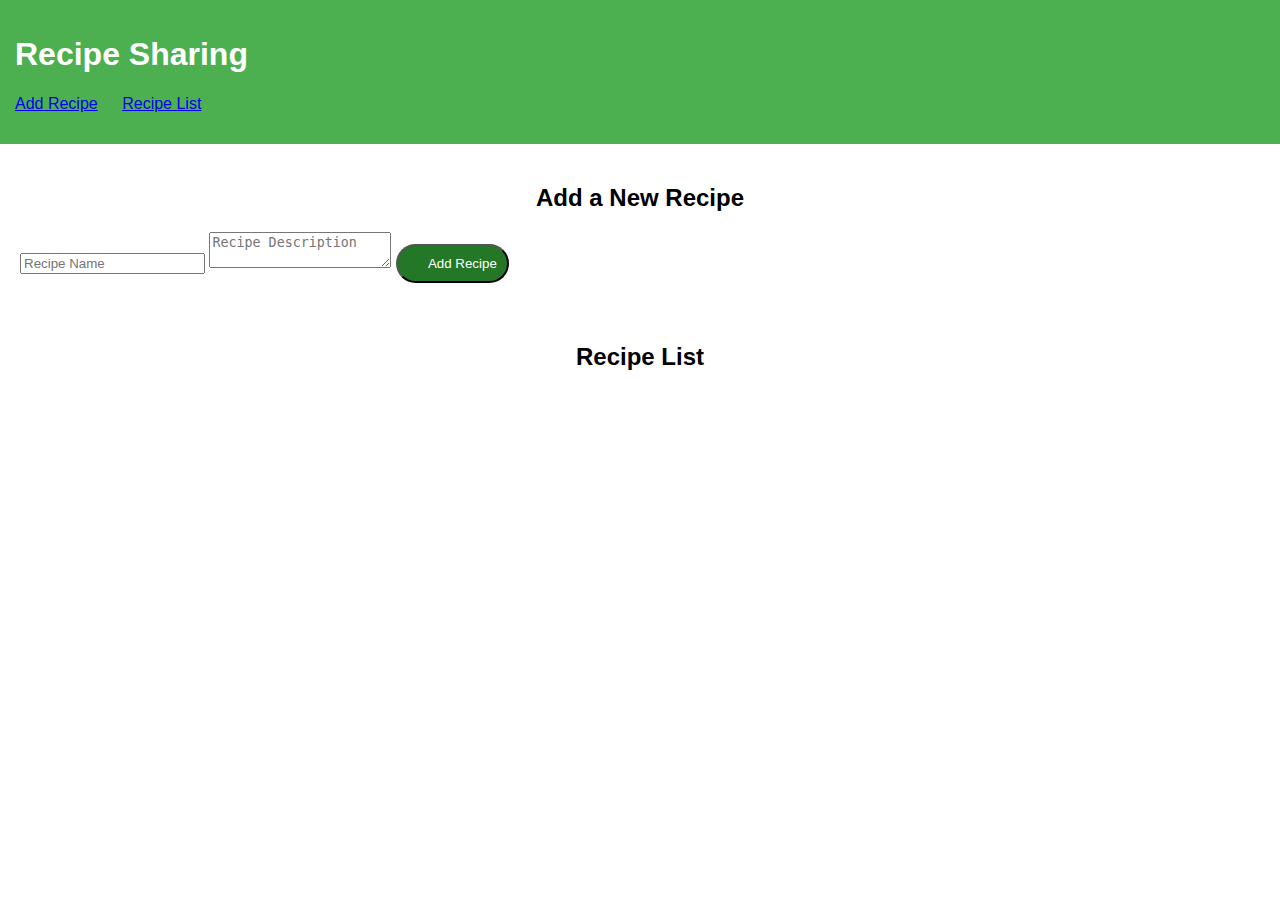
==== index.html @ 9e5829fb "myjsmid" ====
<!DOCTYPE html>
<html lang="en">
<head>
    <meta charset="UTF-8">
    <meta name="viewport" content="width=device-width, initial-scale=1.0">
    <title>Recipe Sharing</title>
    <link rel="stylesheet" href="styles.css">
</head>
<body>
    <nav>
        <h1>Recipe Sharing</h1>
        <ul>
            <li><a href="#add-recipe">Add Recipe</a></li>
            <li><a href="#recipe-list">Recipe List</a></li>
        </ul>
    </nav>

    <section id="add-recipe">
        <h2>Add a New Recipe</h2>
        <input type="text" id="recipe-name" placeholder="Recipe Name">
        <textarea id="recipe-description" placeholder="Recipe Description"></textarea>
        <button id="add-button">Add Recipe</button>
    </section>

    <section id="recipe-list">
        <h2>Recipe List</h2>
        <ul id="recipes"></ul>
    </section>

    <script src="script.js"></script>
</body>
</html>
---- styles.css ----
body {
    font-family: Arial, sans-serif;
    margin: 0;
    padding: 0;
}

nav {
    background-color: #4CAF50;
    color: white;
    padding: 15px;
}

nav ul {
    list-style: none;
    padding: 0;
}

nav ul li {
    display: inline;
    margin-right: 20px;
}

section {
    padding: 20px;
}

button {
    background-color: #247726;
    color: white;
    border-radius: 30px;
    padding: 10px;
    cursor: pointer;
}

button:hover {
    background-color: #45a049;
}

.recipe-item {
    display: flex;
    justify-content: space-between;
    margin: 10px 0;
}
h2{
    text-align: center;

}
#add-button{
    padding-left: 30px;
}
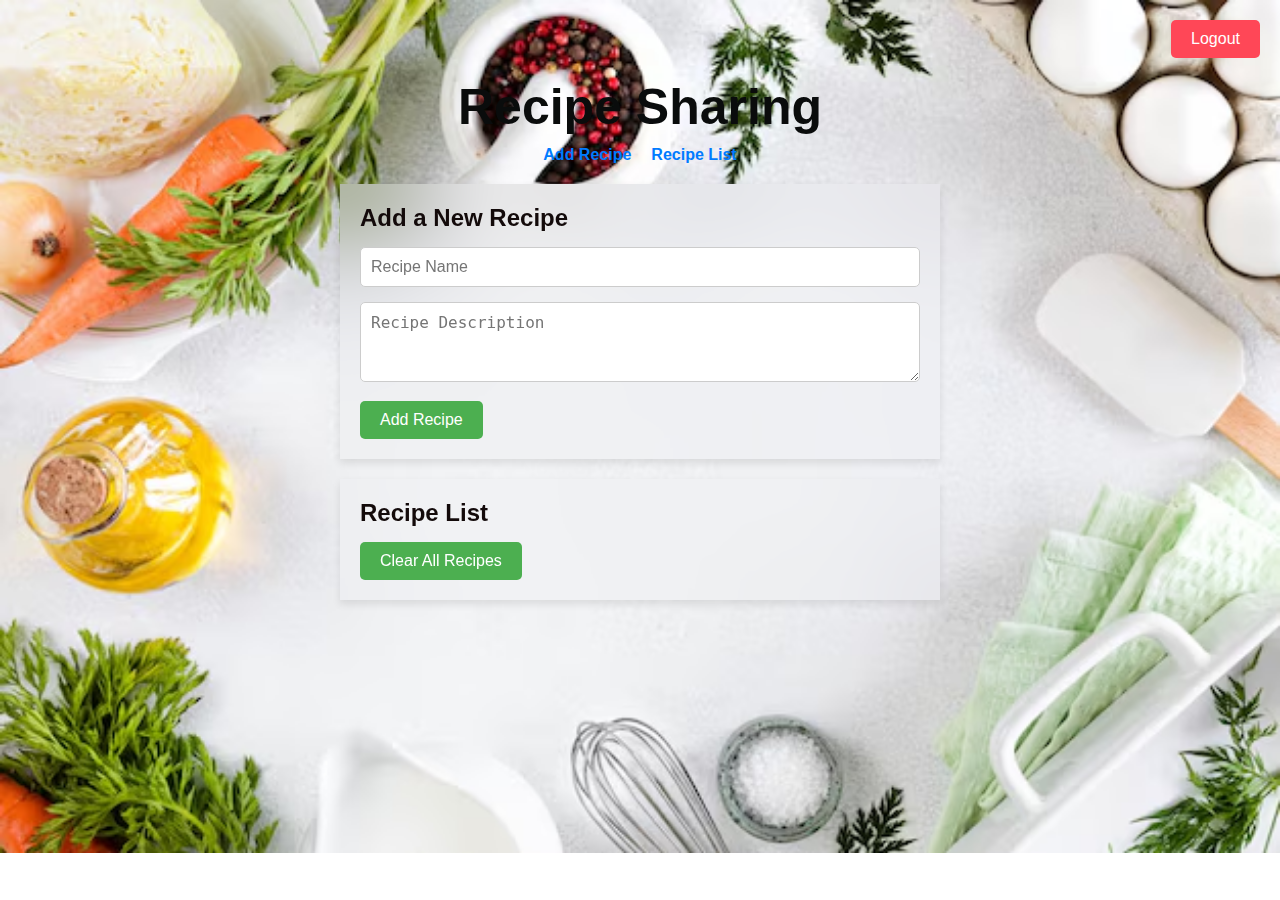
==== commit e87eec6e: "finaljsmidterm" ====
--- a/index.html
+++ b/index.html
@@ -4,9 +4,153 @@
     <meta charset="UTF-8">
     <meta name="viewport" content="width=device-width, initial-scale=1.0">
     <title>Recipe Sharing</title>
-    <link rel="stylesheet" href="styles.css">
 </head>
+<style>
+   
+* {
+    margin: 0;
+    padding: 0;
+    box-sizing: border-box;
+}
+
+
+body {
+    font-family: Arial, sans-serif;
+    background-image: url(hey1.avif);
+    background-repeat: no-repeat;
+    background-size: cover;
+    color: #333;
+    display: flex;
+    flex-direction: column;
+    align-items: center;
+    padding: 20px;
+}
+
+
+header {
+    width: 100%;
+    display: flex;
+    justify-content: flex-end;
+    margin-bottom: 20px;
+}
+
+header button {
+    background-color: #ff4757;
+    color: #fff;
+    border: none;
+    padding: 10px 20px;
+    border-radius: 5px;
+    font-size: 16px;
+    cursor: pointer;
+    transition: background-color 0.3s ease;
+}
+
+header button:hover {
+    background-color: #ff6b81;
+}
+
+
+nav {
+    width: 100%;
+    max-width: 600px;
+    text-align: center;
+    margin-bottom: 20px;
+}
+
+nav h1 {
+    color: #0a0c0c;
+    font-size: 50px;
+    margin-bottom: 10px;
+}
+
+nav ul {
+    list-style: none;
+    display: flex;
+    justify-content: center;
+    gap: 20px;
+}
+
+nav a {
+    text-decoration: none;
+    color: #007bff;
+    font-weight: bold;
+    transition: color 0.3s ease;
+}
+
+nav a:hover {
+    color: #0056b3;
+}
+
+
+section {
+    width: 100%;
+    max-width: 600px;
+    background-color: transparent;
+    backdrop-filter: blur(40px);
+    padding: 20px;
+    margin-bottom: 20px;
+    box-shadow: 0 4px 8px rgba(0, 0, 0, 0.1);
+}
+
+section h2 {
+    font-size: 24px;
+    color: #130a0a;
+    margin-bottom: 15px;
+}
+
+
+input[type="text"], textarea {
+    width: 100%;
+    padding: 10px;
+    margin-bottom: 15px;
+    border: 1px solid #ccc;
+    border-radius: 5px;
+    font-size: 16px;
+}
+
+textarea {
+    resize: vertical;
+    height: 80px;
+}
+
+
+button {
+    background-color: #4caf50;
+    color: #fff;
+    border: none;
+    padding: 10px 20px;
+    font-size: 16px;
+    border-radius: 5px;
+    cursor: pointer;
+    transition: background-color 0.3s ease;
+}
+
+button:hover {
+    background-color: #45a049;
+}
+
+
+#recipe-list ul {
+    list-style: none;
+    padding: 0;
+}
+
+#recipe-list li {
+    background-color: #e9f5e9;
+    border: 1px solid #ccc;
+    padding: 10px;
+    border-radius: 5px;
+    margin-bottom: 10px;
+    font-size: 16px;
+}
+
+</style>
+
 <body>
+    <header>
+        <button onclick="logout()">Logout</button>
+    </header>
+
     <nav>
         <h1>Recipe Sharing</h1>
         <ul>
@@ -24,9 +168,83 @@
 
     <section id="recipe-list">
         <h2>Recipe List</h2>
+        <button id="clear-button">Clear All Recipes</button>
         <ul id="recipes"></ul>
     </section>
 
-    <script src="script.js"></script>
+    <script>
+function logout() {
+    alert("Logging out...");
+    sessionStorage.removeItem("loggedInUser");
+    window.location.href = "index1.html";
+}
+
+let recipes = [];
+
+
+function renderRecipes() {
+    const recipeList = document.getElementById("recipes");
+    recipeList.innerHTML = ""; 
+
+    recipes.forEach((recipe, index) => {
+        const listItem = document.createElement("li");
+
+        listItem.innerHTML = `
+            <strong>${recipe.name}</strong>: ${recipe.description}
+            <button onclick="editRecipe(${index})">Edit</button>
+            <button onclick="deleteRecipe(${index})">Delete</button>
+        `;
+
+        recipeList.appendChild(listItem);
+    });
+}
+
+
+document.getElementById("add-button").addEventListener("click", function () {
+    const recipeName = document.getElementById("recipe-name").value;
+    const recipeDescription = document.getElementById("recipe-description").value;
+
+    if (recipeName && recipeDescription) {
+        recipes.push({ name: recipeName, description: recipeDescription });
+        renderRecipes();
+
+      
+        document.getElementById("recipe-name").value = "";
+        document.getElementById("recipe-description").value = "";
+    } else {
+        alert("Please fill in both the recipe name and description.");
+    }
+});
+
+
+function editRecipe(index) {
+    const recipe = recipes[index];
+    const newName = prompt("Edit Recipe Name:", recipe.name);
+    const newDescription = prompt("Edit Recipe Description:", recipe.description);
+
+    if (newName && newDescription) {
+        recipes[index] = { name: newName, description: newDescription };
+        renderRecipes();
+    } else {
+        alert("Please enter both a name and description.");
+    }
+}
+
+function deleteRecipe(index) {
+    recipes.splice(index, 1);
+    renderRecipes();
+}
+
+
+document.getElementById("clear-button").addEventListener("click", function () {
+    if (confirm("Are you sure you want to clear all recipes?")) {
+        recipes = [];
+        renderRecipes();
+    }
+});
+
+
+renderRecipes();
+    </script>
 </body>
 </html>
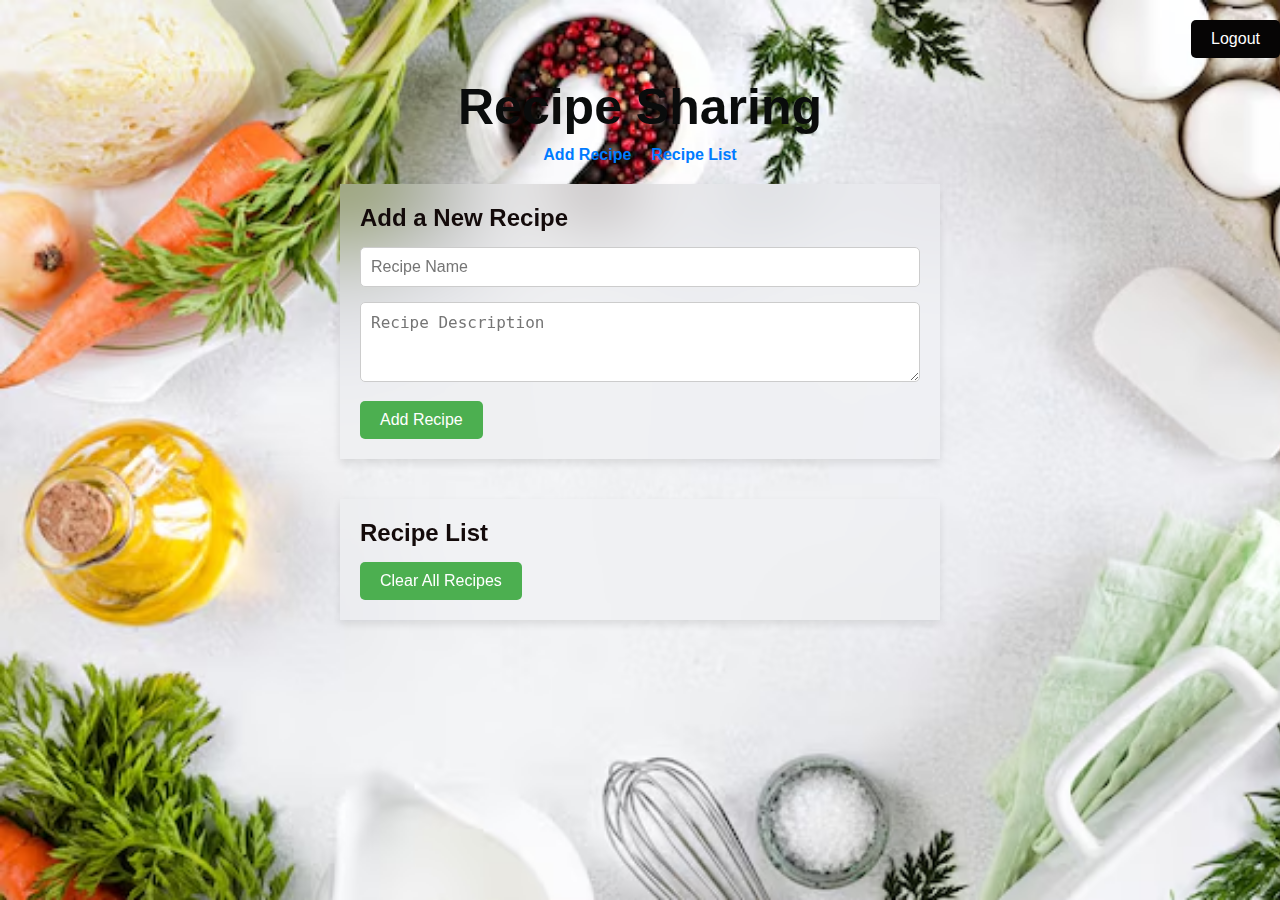
==== commit 0de6e52e: "changes" ====
--- a/index.html
+++ b/index.html
@@ -4,148 +4,196 @@
     <meta charset="UTF-8">
     <meta name="viewport" content="width=device-width, initial-scale=1.0">
     <title>Recipe Sharing</title>
+    <style>
+        * {
+            margin: 0;
+            padding: 0;
+            box-sizing: border-box;
+        }
+
+        body {
+            font-family: Arial, sans-serif;
+            background-image: url(hey1.avif);
+            background-repeat: no-repeat;
+            background-size: cover;
+            color: #333;
+            display: flex;
+            flex-direction: column;
+            align-items: center;
+            padding: 0;
+            height: 100vh;
+            overflow: hidden;
+        }
+
+        header {
+            width: 100%;
+            display: flex;
+            justify-content: flex-end;
+            margin: 20px;
+        }
+
+        header button {
+            background-color: #060505;
+            color: #fff;
+            border: none;
+            padding: 10px 20px;
+            border-radius: 5px;
+            font-size: 16px;
+            cursor: pointer;
+            transition: background-color 0.3s ease;
+        }
+
+        header button:hover {
+            background-color: #fbf3f4;
+            color: #0a0c0c;
+        }
+
+        nav {
+            width: 100%;
+            max-width: 600px;
+            text-align: center;
+            position: relative;
+            margin: 0;
+        }
+
+        nav h1 {
+            color: #0a0c0c;
+            font-size: 50px;
+            margin-bottom: 10px;
+        }
+
+        nav ul {
+            list-style: none;
+            display: flex;
+            justify-content: center;
+            gap: 20px;
+            padding: 0;
+            margin: 0;
+        }
+
+        nav a {
+            text-decoration: none;
+            color: #007bff;
+            font-weight: bold;
+            transition: color 0.3s ease;
+        }
+
+        nav a:hover {
+            color: #0056b3;
+        }
+
+        /* Hamburger button styles */
+        .hamburger {
+            display: none;
+            flex-direction: column;
+            gap: 4px;
+            cursor: pointer;
+            position: absolute;
+            top: 20px;
+            right: 20px;
+        }
+
+        .hamburger div {
+            width: 30px;
+            height: 3px;
+            background-color: #333;
+        }
+
+        /* Collapsible menu styles */
+        .menu {
+            display: block;
+        }
+
+        @media (max-width: 768px) {
+            nav ul {
+                display: none;
+                flex-direction: column;
+                position: absolute;
+                top: 60px;
+                left: 0;
+                width: 100%;
+                background-color: rgba(255, 255, 255, 0.9);
+                text-align: left;
+                padding: 10px 0;
+                box-shadow: 0 4px 8px rgba(0, 0, 0, 0.2);
+            }
+
+            nav ul.show {
+                display: flex;
+            }
+
+            nav ul a {
+                padding: 10px;
+                width: 100%;
+                text-align: center;
+                border-bottom: 1px solid #ccc;
+            }
+
+            .hamburger {
+                display: flex;
+            }
+        }
+
+        section {
+            width: 100%;
+            max-width: 600px;
+            background-color: transparent;
+            backdrop-filter: blur(40px);
+            padding: 20px;
+            margin: 20px 0;
+            box-shadow: 0 4px 8px rgba(0, 0, 0, 0.1);
+        }
+
+        section h2 {
+            font-size: 24px;
+            color: #130a0a;
+            margin-bottom: 15px;
+        }
+
+        input[type="text"], textarea {
+            width: 100%;
+            padding: 10px;
+            margin-bottom: 15px;
+            border: 1px solid #ccc;
+            border-radius: 5px;
+            font-size: 16px;
+        }
+
+        textarea {
+            resize: vertical;
+            height: 80px;
+        }
+
+        button {
+            background-color: #4caf50;
+            color: #fff;
+            border: none;
+            padding: 10px 20px;
+            font-size: 16px;
+            border-radius: 5px;
+            cursor: pointer;
+            transition: background-color 0.3s ease;
+        }
+
+        button:hover {
+            background-color: #45a049;
+        }
+
+        #recipe-list ul {
+            list-style: none;
+            padding: 0;
+        }
+
+        #recipe-list li {
+            background-color: #e9f5e9;
+            border: 1px solid #ccc;
+            padding: 10px;
+            border-radius: 5px;
+            margin-bottom: 10px;
+            font-size: 16px;
+        }
+    </style>
 </head>
-<style>
-   
-* {
-    margin: 0;
-    padding: 0;
-    box-sizing: border-box;
-}
-
-
-body {
-    font-family: Arial, sans-serif;
-    background-image: url(hey1.avif);
-    background-repeat: no-repeat;
-    background-size: cover;
-    color: #333;
-    display: flex;
-    flex-direction: column;
-    align-items: center;
-    padding: 20px;
-}
-
-
-header {
-    width: 100%;
-    display: flex;
-    justify-content: flex-end;
-    margin-bottom: 20px;
-}
-
-header button {
-    background-color: #ff4757;
-    color: #fff;
-    border: none;
-    padding: 10px 20px;
-    border-radius: 5px;
-    font-size: 16px;
-    cursor: pointer;
-    transition: background-color 0.3s ease;
-}
-
-header button:hover {
-    background-color: #ff6b81;
-}
-
-
-nav {
-    width: 100%;
-    max-width: 600px;
-    text-align: center;
-    margin-bottom: 20px;
-}
-
-nav h1 {
-    color: #0a0c0c;
-    font-size: 50px;
-    margin-bottom: 10px;
-}
-
-nav ul {
-    list-style: none;
-    display: flex;
-    justify-content: center;
-    gap: 20px;
-}
-
-nav a {
-    text-decoration: none;
-    color: #007bff;
-    font-weight: bold;
-    transition: color 0.3s ease;
-}
-
-nav a:hover {
-    color: #0056b3;
-}
-
-
-section {
-    width: 100%;
-    max-width: 600px;
-    background-color: transparent;
-    backdrop-filter: blur(40px);
-    padding: 20px;
-    margin-bottom: 20px;
-    box-shadow: 0 4px 8px rgba(0, 0, 0, 0.1);
-}
-
-section h2 {
-    font-size: 24px;
-    color: #130a0a;
-    margin-bottom: 15px;
-}
-
-
-input[type="text"], textarea {
-    width: 100%;
-    padding: 10px;
-    margin-bottom: 15px;
-    border: 1px solid #ccc;
-    border-radius: 5px;
-    font-size: 16px;
-}
-
-textarea {
-    resize: vertical;
-    height: 80px;
-}
-
-
-button {
-    background-color: #4caf50;
-    color: #fff;
-    border: none;
-    padding: 10px 20px;
-    font-size: 16px;
-    border-radius: 5px;
-    cursor: pointer;
-    transition: background-color 0.3s ease;
-}
-
-button:hover {
-    background-color: #45a049;
-}
-
-
-#recipe-list ul {
-    list-style: none;
-    padding: 0;
-}
-
-#recipe-list li {
-    background-color: #e9f5e9;
-    border: 1px solid #ccc;
-    padding: 10px;
-    border-radius: 5px;
-    margin-bottom: 10px;
-    font-size: 16px;
-}
-
-</style>
-
 <body>
     <header>
         <button onclick="logout()">Logout</button>
@@ -153,7 +201,12 @@
 
     <nav>
         <h1>Recipe Sharing</h1>
-        <ul>
+        <div class="hamburger" onclick="toggleMenu()">
+            <div></div>
+            <div></div>
+            <div></div>
+        </div>
+        <ul id="nav-links">
             <li><a href="#add-recipe">Add Recipe</a></li>
             <li><a href="#recipe-list">Recipe List</a></li>
         </ul>
@@ -173,78 +226,84 @@
     </section>
 
     <script>
-function logout() {
+        function toggleSidebar() {
+    const sidebar = document.getElementById("sidebar");
+    sidebar.classList.toggle("active");
+  }
+  function logout() {
     alert("Logging out...");
     sessionStorage.removeItem("loggedInUser");
     window.location.href = "index1.html";
 }
-
-let recipes = [];
-
-
-function renderRecipes() {
-    const recipeList = document.getElementById("recipes");
-    recipeList.innerHTML = ""; 
-
-    recipes.forEach((recipe, index) => {
-        const listItem = document.createElement("li");
-
-        listItem.innerHTML = `
-            <strong>${recipe.name}</strong>: ${recipe.description}
-            <button onclick="editRecipe(${index})">Edit</button>
-            <button onclick="deleteRecipe(${index})">Delete</button>
-        `;
-
-        recipeList.appendChild(listItem);
-    });
-}
-
-
-document.getElementById("add-button").addEventListener("click", function () {
-    const recipeName = document.getElementById("recipe-name").value;
-    const recipeDescription = document.getElementById("recipe-description").value;
-
-    if (recipeName && recipeDescription) {
-        recipes.push({ name: recipeName, description: recipeDescription });
+  
+        function logout() {
+            alert("Logging out...");
+            sessionStorage.removeItem("loggedInUser");
+            window.location.href = "index1.html";
+        }
+
+        let recipes = [];
+
+        function renderRecipes() {
+            const recipeList = document.getElementById("recipes");
+            recipeList.innerHTML = "";
+
+            recipes.forEach((recipe, index) => {
+                const listItem = document.createElement("li");
+                listItem.innerHTML = `
+                    <strong>${recipe.name}</strong>: ${recipe.description}
+                    <button onclick="editRecipe(${index})">Edit</button>
+                    <button onclick="deleteRecipe(${index})">Delete</button>
+                `;
+                recipeList.appendChild(listItem);
+            });
+        }
+
+        document.getElementById("add-button").addEventListener("click", function () {
+            const recipeName = document.getElementById("recipe-name").value;
+            const recipeDescription = document.getElementById("recipe-description").value;
+
+            if (recipeName && recipeDescription) {
+                recipes.push({ name: recipeName, description: recipeDescription });
+                renderRecipes();
+                document.getElementById("recipe-name").value = "";
+                document.getElementById("recipe-description").value = "";
+            } else {
+                alert("Please fill in both the recipe name and description.");
+            }
+        });
+
+        function editRecipe(index) {
+            const recipe = recipes[index];
+            const newName = prompt("Edit Recipe Name:", recipe.name);
+            const newDescription = prompt("Edit Recipe Description:", recipe.description);
+
+            if (newName && newDescription) {
+                recipes[index] = { name: newName, description: newDescription };
+                renderRecipes();
+            } else {
+                alert("Please enter both a name and description.");
+            }
+        }
+
+        function deleteRecipe(index) {
+            recipes.splice(index, 1);
+            renderRecipes();
+        }
+
+        document.getElementById("clear-button").addEventListener("click", function () {
+            if (confirm("Are you sure you want to clear all recipes?")) {
+                recipes = [];
+                renderRecipes();
+            }
+        });
+
+        function toggleMenu() {
+            const menu = document.getElementById("nav-links");
+            menu.classList.toggle("show");
+        }
+
         renderRecipes();
-
-      
-        document.getElementById("recipe-name").value = "";
-        document.getElementById("recipe-description").value = "";
-    } else {
-        alert("Please fill in both the recipe name and description.");
-    }
-});
-
-
-function editRecipe(index) {
-    const recipe = recipes[index];
-    const newName = prompt("Edit Recipe Name:", recipe.name);
-    const newDescription = prompt("Edit Recipe Description:", recipe.description);
-
-    if (newName && newDescription) {
-        recipes[index] = { name: newName, description: newDescription };
-        renderRecipes();
-    } else {
-        alert("Please enter both a name and description.");
-    }
-}
-
-function deleteRecipe(index) {
-    recipes.splice(index, 1);
-    renderRecipes();
-}
-
-
-document.getElementById("clear-button").addEventListener("click", function () {
-    if (confirm("Are you sure you want to clear all recipes?")) {
-        recipes = [];
-        renderRecipes();
-    }
-});
-
-
-renderRecipes();
     </script>
 </body>
 </html>
